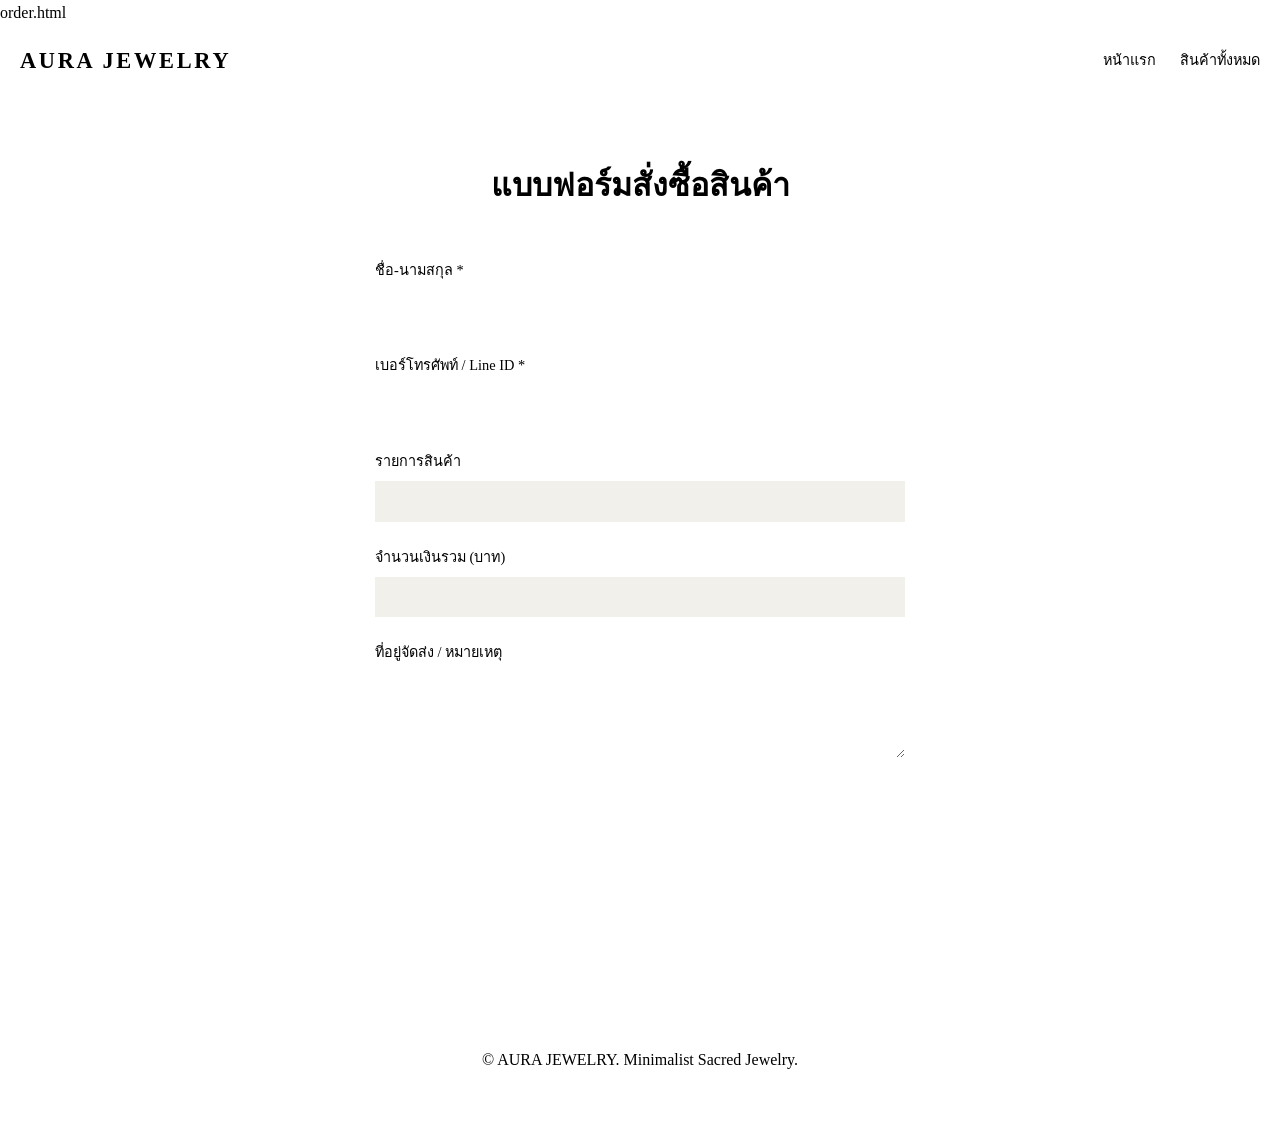
==== order.html @ 1c4c2a79 "Add files via upload" ====
order.html
<!DOCTYPE html>
<html lang="th">
<head>
  <meta charset="UTF-8">
  <meta name="viewport" content="width=device-width, initial-scale=1.0">
  <title>สั่งซื้อสินค้า | AURA JEWELRY</title>
  <link rel="stylesheet" href="style.css">
</head>
<body>
  <header class="site-header">
    <div class="container navbar">
      <a href="index.html" class="brand-title">AURA JEWELRY</a>
      <nav class="nav-links">
        <a href="index.html">หน้าแรก</a>
        <a href="product.html">สินค้าทั้งหมด</a>
      </nav>
    </div>
  </header>

  <main class="section-padding">
    <div class="container container-narrow">
      <h1 class="section-title">แบบฟอร์มสั่งซื้อสินค้า</h1>
      <div class="order-form-wrapper">
        <form id="orderForm">
          <div class="form-group">
            <label for="customerName" class="form-label">ชื่อ-นามสกุล *</label>
            <input type="text" id="customerName" class="form-control" required>
          </div>
          <div class="form-group">
            <label for="contact" class="form-label">เบอร์โทรศัพท์ / Line ID *</label>
            <input type="text" id="contact" class="form-control" required>
          </div>
          <div class="form-group">
            <label for="items" class="form-label">รายการสินค้า</label>
            <input type="text" id="items" class="form-control readonly-input" readonly>
          </div>
          <div class="form-group">
            <label for="total" class="form-label">จำนวนเงินรวม (บาท)</label>
            <input type="number" id="total" class="form-control readonly-input" readonly>
          </div>
          <div class="form-group">
            <label for="note" class="form-label">ที่อยู่จัดส่ง / หมายเหตุ</label>
            <textarea id="note" class="form-control" rows="4"></textarea>
          </div>
          <div id="form-status"></div>
          <button type="submit" class="btn btn-primary btn-full">ยืนยันสั่งซื้อ</button>
        </form>
      </div>
    </div>
  </main>

  <footer class="site-footer">
    <div class="container">
      <p>&copy; AURA JEWELRY. Minimalist Sacred Jewelry.</p>
    </div>
  </footer>
  <script src="script.js"></script>
</body>
</html>
---- style.css ----
style.css
:root {
  --color-bg-primary: #FAF9F6;
  --color-bg-surface: #FFFFFF;
  --color-primary: #D4AF37;
  --color-primary-hover: #B89320;
  --color-primary-light: #F9F3E3;
  --color-text-main: #2A2A2A;
  --color-text-muted: #666666;
  --color-border: #E8E5DF;

  --mood-career-bg: #EAE6F0;
  --mood-career-text: #4A3E56;
  --mood-love-bg: #FBEBEB;
  --mood-love-text: #703D3D;
  --mood-wealth-bg: #EAF0E6;
  --mood-wealth-text: #3D5438;
  --mood-peace-bg: #E6EEF0;
  --mood-peace-text: #384F54;

  --font-family-base: 'Plus Jakarta Sans', 'Prompt', -apple-system, BlinkMacSystemFont, sans-serif;
  --font-family-heading: 'Cormorant Garamond', 'Cinzel', 'Prompt', serif;

  --container-max-width: 1200px;
  --radius-sm: 6px;
  --radius-md: 12px;
  --radius-lg: 20px;
  --radius-pill: 50px;

  --shadow-soft: 0 10px 30px rgba(0, 0, 0, 0.03);
  --shadow-hover: 0 18px 40px rgba(212, 175, 55, 0.12);
  --transition-smooth: all 0.3s cubic-bezier(0.25, 0.8, 0.25, 1);
}

*, *::before, *::after {
  box-sizing: border-box;
  margin: 0;
  padding: 0;
}

body {
  font-family: var(--font-family-base);
  background-color: var(--color-bg-primary);
  color: var(--color-text-main);
  line-height: 1.6;
}

h1, h2, h3, h4, .brand-title {
  font-family: var(--font-family-heading);
  font-weight: 600;
  color: var(--color-text-main);
}

.section-title { font-size: 2rem; text-align: center; margin-bottom: 0.5rem; }
.section-subtitle { text-align: center; color: var(--color-text-muted); margin-bottom: 2.5rem; font-weight: 300; }
.container { width: 100%; max-width: var(--container-max-width); margin: 0 auto; padding: 0 1.25rem; }
.container-narrow { max-width: 650px; }
.section-padding { padding: 4rem 0; }

.btn {
  display: inline-flex; align-items: center; justify-content: center;
  padding: 0.75rem 1.75rem; font-size: 0.9rem; font-weight: 500;
  border-radius: var(--radius-pill); border: 1px solid transparent;
  cursor: pointer; transition: var(--transition-smooth); text-decoration: none;
}
.btn-primary { background-color: var(--color-primary); color: #FFFFFF; }
.btn-primary:hover { background-color: var(--color-primary-hover); transform: translateY(-2px); }
.btn-outline { background-color: transparent; border-color: var(--color-primary); color: var(--color-primary); }

.site-header { background-color: var(--color-bg-surface); border-bottom: 1px solid var(--color-border); position: sticky; top: 0; z-index: 100; }
.navbar { display: flex; justify-content: space-between; align-items: center; height: 70px; }
.brand-title { font-size: 1.4rem; letter-spacing: 0.12em; text-decoration: none; }
.nav-links { display: flex; gap: 1.5rem; }
.nav-links a { text-decoration: none; color: var(--color-text-muted); font-size: 0.9rem; }
.nav-links a.active { color: var(--color-primary); }

.hero-section { padding: 6rem 1.25rem; text-align: center; background: linear-gradient(180deg, var(--color-bg-surface) 0%, var(--color-bg-primary) 100%); }
.hero-title { font-size: 2.5rem; line-height: 1.3; margin-bottom: 1.5rem; }
.hero-description { font-size: 1rem; color: var(--color-text-muted); margin-bottom: 2.5rem; }

.mood-grid { display: grid; grid-template-columns: repeat(auto-fit, minmax(240px, 1fr)); gap: 1.5rem; }
.mood-card { background-color: var(--color-bg-surface); border: 1px solid var(--color-border); border-radius: var(--radius-md); padding: 2rem 1.5rem; text-decoration: none; color: var(--color-text-main); transition: var(--transition-smooth); }
.mood-card:hover { transform: translateY(-5px); border-color: var(--color-primary); box-shadow: var(--shadow-hover); }

.filter-group { display: flex; flex-wrap: wrap; justify-content: center; gap: 0.5rem; margin-bottom: 3rem; }
.btn-filter { background-color: var(--color-bg-surface); border: 1px solid var(--color-border); padding: 0.5rem 1.25rem; border-radius: var(--radius-pill); cursor: pointer; }
.btn-filter.active { background-color: var(--color-primary); color: #FFFFFF; border-color: var(--color-primary); }

.product-grid { display: grid; grid-template-columns: repeat(auto-fill, minmax(260px, 1fr)); gap: 2rem; }
.product-card { background-color: var(--color-bg-surface); border-radius: var(--radius-md); overflow: hidden; border: 1px solid var(--color-border); display: flex; flex-direction: column; }
.product-card__image-wrapper { position: relative; padding-top: 100%; background-color: #F5F4F0; }
.product-card__image { position: absolute; top: 0; left: 0; width: 100%; height: 100%; object-fit: cover; }
.product-card__body { padding: 1.25rem; display: flex; flex-direction: column; flex-grow: 1; }
.product-card__header { display: flex; justify-content: space-between; margin-bottom: 0.75rem; }
.product-card__title { font-size: 1.15rem; margin-bottom: 0.5rem; }
.product-card__description { font-size: 0.85rem; color: var(--color-text-muted); margin-bottom: 1.25rem; flex-grow: 1; }
.product-card__footer { display: flex; align-items: center; justify-content: space-between; padding-top: 0.75rem; border-top: 1px solid var(--color-border); }
.product-card__price { font-size: 1.1rem; font-weight: 600; }

.badge-mood { padding: 0.25rem 0.75rem; font-size: 0.7rem; font-weight: 600; text-transform: uppercase; border-radius: var(--radius-pill); }
.badge-mood--career { background-color: var(--mood-career-bg); color: var(--mood-career-text); }
.badge-mood--love { background-color: var(--mood-love-bg); color: var(--mood-love-text); }
.badge-mood--wealth { background-color: var(--mood-wealth-bg); color: var(--mood-wealth-text); }
.badge-mood--peace { background-color: var(--mood-peace-bg); color: var(--mood-peace-text); }

.order-form-wrapper { background-color: var(--color-bg-surface); border: 1px solid var(--color-border); border-radius: var(--radius-md); padding: 2.5rem; }
.form-group { margin-bottom: 1.5rem; }
.form-label { display: block; font-size: 0.9rem; margin-bottom: 0.5rem; }
.form-control { width: 100%; padding: 0.8rem 1rem; border: 1px solid var(--color-border); border-radius: var(--radius-sm); background-color: var(--color-bg-primary); }
.readonly-input { background-color: #F2F0EB; cursor: not-allowed; }
.btn-full { width: 100%; }

.thankyou-card { background-color: var(--color-bg-surface); border: 1px solid var(--color-border); border-radius: var(--radius-md); padding: 4rem 2rem; max-width: 600px; margin: 0 auto; text-align: center; }
.site-footer { background-color: var(--color-bg-surface); border-top: 1px solid var(--color-border); padding: 3rem 0; margin-top: 4rem; text-align: center; }

/* เพิ่มเติมสไตล์สำหรับ Hero Banner */
.hero-banner-wrapper {
  max-width: 800px;
  margin: 0 auto 2rem auto;
  border-radius: var(--radius-md);
  overflow: hidden;
  box-shadow: var(--shadow-soft);
}

.hero-image {
  width: 100%;
  height: auto;
  max-height: 400px;
  object-fit: cover;
  display: block;
}
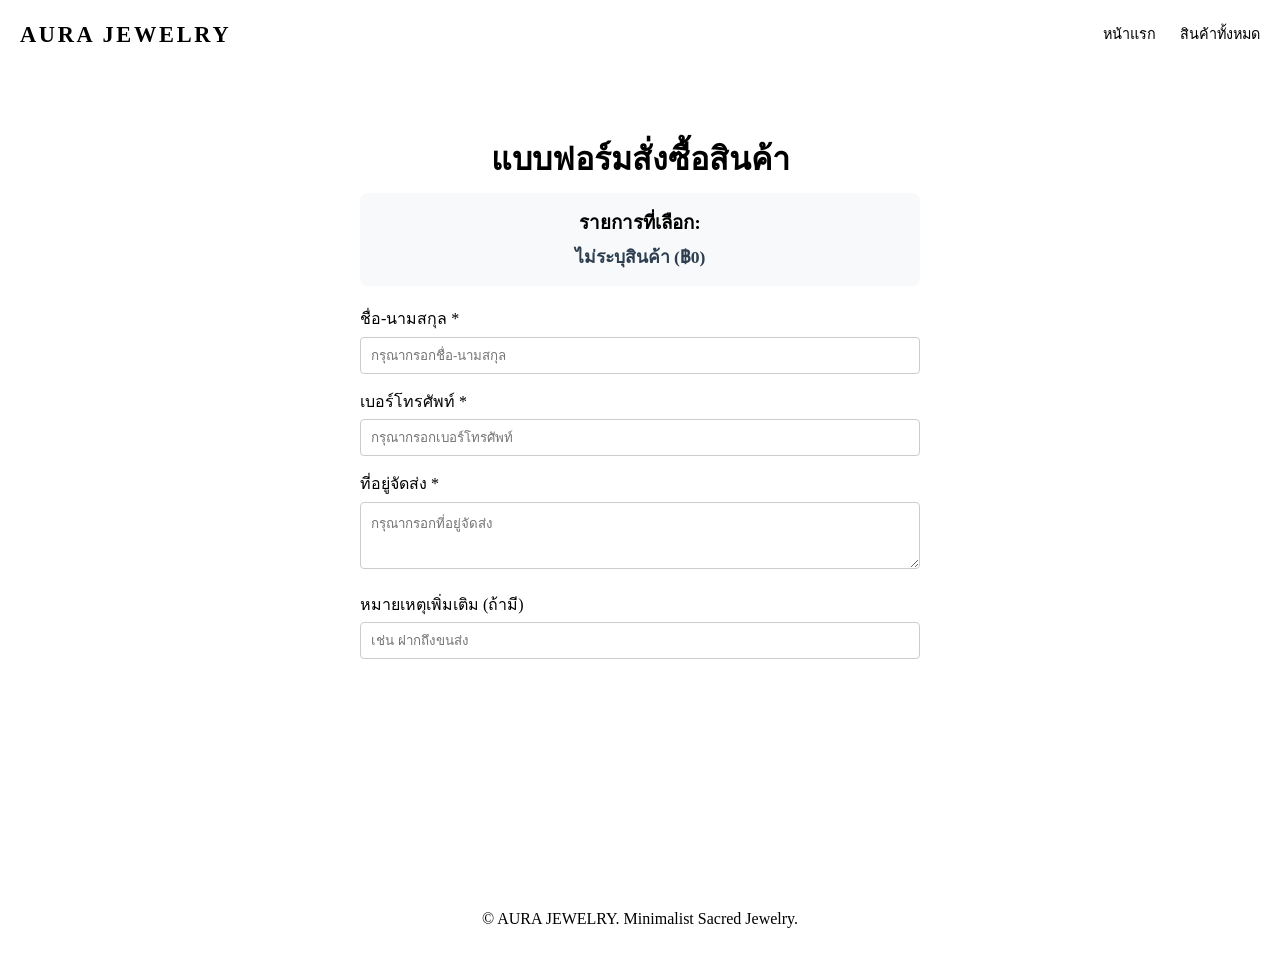
==== commit fe453be1: "Update order.html" ====
--- a/order.html
+++ b/order.html
@@ -1,4 +1,3 @@
-order.html
 <!DOCTYPE html>
 <html lang="th">
 <head>
@@ -19,34 +18,38 @@
   </header>
 
   <main class="section-padding">
-    <div class="container container-narrow">
+    <div class="container" style="max-width: 600px;">
       <h1 class="section-title">แบบฟอร์มสั่งซื้อสินค้า</h1>
-      <div class="order-form-wrapper">
-        <form id="orderForm">
-          <div class="form-group">
-            <label for="customerName" class="form-label">ชื่อ-นามสกุล *</label>
-            <input type="text" id="customerName" class="form-control" required>
-          </div>
-          <div class="form-group">
-            <label for="contact" class="form-label">เบอร์โทรศัพท์ / Line ID *</label>
-            <input type="text" id="contact" class="form-control" required>
-          </div>
-          <div class="form-group">
-            <label for="items" class="form-label">รายการสินค้า</label>
-            <input type="text" id="items" class="form-control readonly-input" readonly>
-          </div>
-          <div class="form-group">
-            <label for="total" class="form-label">จำนวนเงินรวม (บาท)</label>
-            <input type="number" id="total" class="form-control readonly-input" readonly>
-          </div>
-          <div class="form-group">
-            <label for="note" class="form-label">ที่อยู่จัดส่ง / หมายเหตุ</label>
-            <textarea id="note" class="form-control" rows="4"></textarea>
-          </div>
-          <div id="form-status"></div>
-          <button type="submit" class="btn btn-primary btn-full">ยืนยันสั่งซื้อ</button>
-        </form>
+      
+      <!-- แสดงชื่อสินค้าและราคาที่เลือก -->
+      <div style="background: #f8f9fa; padding: 15px; border-radius: 8px; margin-bottom: 20px; text-align: center;">
+        <h3 style="margin: 0 0 5px 0;">รายการที่เลือก:</h3>
+        <p id="displayItem" style="font-weight: bold; color: #2c3e50; font-size: 1.1rem;">กำลังโหลดข้อมูลสินค้า...</p>
       </div>
+
+      <form id="orderForm">
+        <div style="margin-bottom: 15px;">
+          <label for="customerName" style="display: block; margin-bottom: 5px;">ชื่อ-นามสกุล *</label>
+          <input type="text" id="customerName" name="customerName" required placeholder="กรุณากรอกชื่อ-นามสกุล" style="width: 100%; padding: 10px; border: 1px solid #ccc; border-radius: 4px;">
+        </div>
+
+        <div style="margin-bottom: 15px;">
+          <label for="contact" style="display: block; margin-bottom: 5px;">เบอร์โทรศัพท์ *</label>
+          <input type="tel" id="contact" name="contact" required placeholder="กรุณากรอกเบอร์โทรศัพท์" style="width: 100%; padding: 10px; border: 1px solid #ccc; border-radius: 4px;">
+        </div>
+
+        <div style="margin-bottom: 15px;">
+          <label for="address" style="display: block; margin-bottom: 5px;">ที่อยู่จัดส่ง *</label>
+          <textarea id="address" name="address" rows="3" required placeholder="กรุณากรอกที่อยู่จัดส่ง" style="width: 100%; padding: 10px; border: 1px solid #ccc; border-radius: 4px;"></textarea>
+        </div>
+
+        <div style="margin-bottom: 20px;">
+          <label for="note" style="display: block; margin-bottom: 5px;">หมายเหตุเพิ่มเติม (ถ้ามี)</label>
+          <input type="text" id="note" name="note" placeholder="เช่น ฝากถึงขนส่ง" style="width: 100%; padding: 10px; border: 1px solid #ccc; border-radius: 4px;">
+        </div>
+
+        <button type="submit" id="submitBtn" class="btn btn-primary" style="width: 100%; padding: 12px; font-size: 1rem; cursor: pointer;">ยืนยันการสั่งซื้อ</button>
+      </form>
     </div>
   </main>
 
@@ -55,6 +58,66 @@
       <p>&copy; AURA JEWELRY. Minimalist Sacred Jewelry.</p>
     </div>
   </footer>
-  <script src="script.js"></script>
+
+  <script>
+    // ดึงข้อมูลสินค้าและราคาจาก URL Parameters
+    const urlParams = new URLSearchParams(window.location.search);
+    const itemName = urlParams.get('item') || 'ไม่ระบุสินค้า';
+    const itemPrice = urlParams.get('price') || '0';
+
+    // แสดงชื่อสินค้าและราคาในฟอร์ม
+    const displayElement = document.getElementById('displayItem');
+    if (displayElement) {
+      displayElement.innerText = `${itemName} (฿${Number(itemPrice).toLocaleString()})`;
+    }
+
+    // URL ของ Google Apps Script Web App
+    const SCRIPT_URL = "https://script.google.com/macros/s/AKfycbxAeV1KvF0IOCs9_mkYVWj-bfBeUUg1ZDnvcImRXt-y-ZoX2BAaowQHmt9PK0uBRjSI/exec";
+
+    const orderForm = document.getElementById('orderForm');
+    if (orderForm) {
+      orderForm.addEventListener('submit', function(e) {
+        e.preventDefault();
+
+        const submitBtn = document.getElementById('submitBtn');
+        if (submitBtn) {
+          submitBtn.disabled = true;
+          submitBtn.innerText = 'กำลังส่งข้อมูล...';
+        }
+
+        // รวบรวมข้อมูลให้อิงตาม ID ในฟอร์ม
+        const formData = {
+          name: document.getElementById('customerName').value,
+          phone: document.getElementById('contact').value,
+          item: itemName,
+          price: itemPrice,
+          address: document.getElementById('address').value,
+          note: document.getElementById('note').value || '-'
+        };
+
+        // ส่งข้อมูลไปยัง Google Sheets
+        fetch(SCRIPT_URL, {
+          method: 'POST',
+          mode: 'no-cors',
+          headers: {
+            'Content-Type': 'application/json'
+          },
+          body: JSON.stringify(formData)
+        })
+        .then(() => {
+          // ส่งเรียบร้อย เปลี่ยนหน้าไป thankyou.html
+          window.location.href = 'thankyou.html';
+        })
+        .catch(error => {
+          console.error('Error!', error.message);
+          alert('เกิดข้อผิดพลาดในการส่งข้อมูล กรุณาลองใหม่อีกครั้ง');
+          if (submitBtn) {
+            submitBtn.disabled = false;
+            submitBtn.innerText = 'ยืนยันการสั่งซื้อ';
+          }
+        });
+      });
+    }
+  </script>
 </body>
 </html>
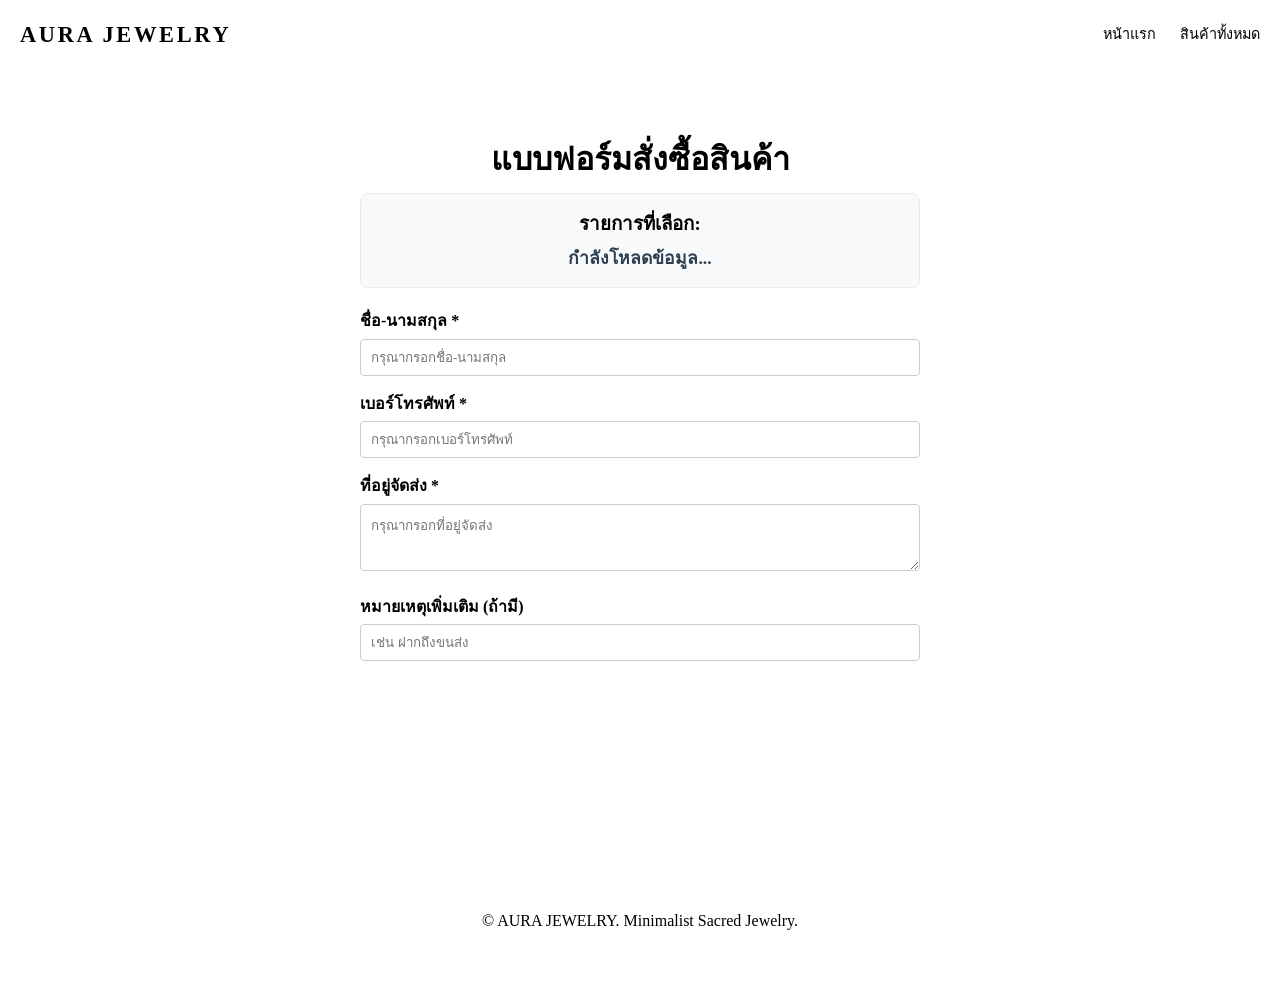
==== commit 81300452: "Update order.html" ====
--- a/order.html
+++ b/order.html
@@ -18,34 +18,33 @@
   </header>
 
   <main class="section-padding">
-    <div class="container" style="max-width: 600px;">
-      <h1 class="section-title">แบบฟอร์มสั่งซื้อสินค้า</h1>
+    <div class="container" style="max-width: 600px; margin: 0 auto;">
+      <h1 class="section-title" style="text-align: center;">แบบฟอร์มสั่งซื้อสินค้า</h1>
       
-      <!-- แสดงชื่อสินค้าและราคาที่เลือก -->
-      <div style="background: #f8f9fa; padding: 15px; border-radius: 8px; margin-bottom: 20px; text-align: center;">
+      <div style="background: #f8f9fa; padding: 15px; border-radius: 8px; margin-bottom: 20px; text-align: center; border: 1px solid #e9ecef;">
         <h3 style="margin: 0 0 5px 0;">รายการที่เลือก:</h3>
-        <p id="displayItem" style="font-weight: bold; color: #2c3e50; font-size: 1.1rem;">กำลังโหลดข้อมูลสินค้า...</p>
+        <p id="displayItem" style="font-weight: bold; color: #2c3e50; font-size: 1.1rem; margin:0;">กำลังโหลดข้อมูล...</p>
       </div>
 
       <form id="orderForm">
         <div style="margin-bottom: 15px;">
-          <label for="customerName" style="display: block; margin-bottom: 5px;">ชื่อ-นามสกุล *</label>
-          <input type="text" id="customerName" name="customerName" required placeholder="กรุณากรอกชื่อ-นามสกุล" style="width: 100%; padding: 10px; border: 1px solid #ccc; border-radius: 4px;">
+          <label for="customerName" style="display: block; margin-bottom: 5px; font-weight: bold;">ชื่อ-นามสกุล *</label>
+          <input type="text" id="customerName" name="customerName" required placeholder="กรุณากรอกชื่อ-นามสกุล" style="width: 100%; padding: 10px; border: 1px solid #ccc; border-radius: 4px; box-sizing: border-box;">
         </div>
 
         <div style="margin-bottom: 15px;">
-          <label for="contact" style="display: block; margin-bottom: 5px;">เบอร์โทรศัพท์ *</label>
-          <input type="tel" id="contact" name="contact" required placeholder="กรุณากรอกเบอร์โทรศัพท์" style="width: 100%; padding: 10px; border: 1px solid #ccc; border-radius: 4px;">
+          <label for="contact" style="display: block; margin-bottom: 5px; font-weight: bold;">เบอร์โทรศัพท์ *</label>
+          <input type="tel" id="contact" name="contact" required placeholder="กรุณากรอกเบอร์โทรศัพท์" style="width: 100%; padding: 10px; border: 1px solid #ccc; border-radius: 4px; box-sizing: border-box;">
         </div>
 
         <div style="margin-bottom: 15px;">
-          <label for="address" style="display: block; margin-bottom: 5px;">ที่อยู่จัดส่ง *</label>
-          <textarea id="address" name="address" rows="3" required placeholder="กรุณากรอกที่อยู่จัดส่ง" style="width: 100%; padding: 10px; border: 1px solid #ccc; border-radius: 4px;"></textarea>
+          <label for="address" style="display: block; margin-bottom: 5px; font-weight: bold;">ที่อยู่จัดส่ง *</label>
+          <textarea id="address" name="address" rows="3" required placeholder="กรุณากรอกที่อยู่จัดส่ง" style="width: 100%; padding: 10px; border: 1px solid #ccc; border-radius: 4px; box-sizing: border-box;"></textarea>
         </div>
 
         <div style="margin-bottom: 20px;">
-          <label for="note" style="display: block; margin-bottom: 5px;">หมายเหตุเพิ่มเติม (ถ้ามี)</label>
-          <input type="text" id="note" name="note" placeholder="เช่น ฝากถึงขนส่ง" style="width: 100%; padding: 10px; border: 1px solid #ccc; border-radius: 4px;">
+          <label for="note" style="display: block; margin-bottom: 5px; font-weight: bold;">หมายเหตุเพิ่มเติม (ถ้ามี)</label>
+          <input type="text" id="note" name="note" placeholder="เช่น ฝากถึงขนส่ง" style="width: 100%; padding: 10px; border: 1px solid #ccc; border-radius: 4px; box-sizing: border-box;">
         </div>
 
         <button type="submit" id="submitBtn" class="btn btn-primary" style="width: 100%; padding: 12px; font-size: 1rem; cursor: pointer;">ยืนยันการสั่งซื้อ</button>
@@ -53,70 +52,29 @@
     </div>
   </main>
 
+  <div id="successModal" style="display: none; position: fixed; top: 0; left: 0; width: 100%; height: 100%; background: rgba(0,0,0,0.5); z-index: 1000; justify-content: center; align-items: center;">
+    <div style="background: #fff; padding: 30px; border-radius: 12px; max-width: 400px; width: 85%; text-align: center; box-shadow: 0 5px 15px rgba(0,0,0,0.3); animation: fadeIn 0.3s ease-in-out;">
+      <div style="font-size: 50px; color: #27ae60; margin-bottom: 10px;">✓</div>
+      <h2 style="margin-bottom: 10px; color: #2c3e50;">สั่งซื้อสำเร็จ!</h2>
+      <p style="color: #666; margin-bottom: 20px; font-size: 0.95rem;">ส่งข้อมูลการสั่งซื้อเรียบร้อยแล้ว!<br>ขอบคุณที่อุดหนุนสินค้า AURA JEWELRY ครับ</p>
+      <button onclick="closeModal()" class="btn btn-primary" style="width: 100%; padding: 10px; cursor: pointer; border: none; font-size: 1rem;">ตกลง / กลับหน้าหลัก</button>
+    </div>
+  </div>
+
   <footer class="site-footer">
     <div class="container">
       <p>&copy; AURA JEWELRY. Minimalist Sacred Jewelry.</p>
     </div>
   </footer>
 
+  <script src="script.js"></script>
   <script>
-    // ดึงข้อมูลสินค้าและราคาจาก URL Parameters
-    const urlParams = new URLSearchParams(window.location.search);
-    const itemName = urlParams.get('item') || 'ไม่ระบุสินค้า';
-    const itemPrice = urlParams.get('price') || '0';
+    document.addEventListener("DOMContentLoaded", function () {
+      initOrderForm();
+    });
 
-    // แสดงชื่อสินค้าและราคาในฟอร์ม
-    const displayElement = document.getElementById('displayItem');
-    if (displayElement) {
-      displayElement.innerText = `${itemName} (฿${Number(itemPrice).toLocaleString()})`;
-    }
-
-    // URL ของ Google Apps Script Web App
-    const SCRIPT_URL = "https://script.google.com/macros/s/AKfycbxAeV1KvF0IOCs9_mkYVWj-bfBeUUg1ZDnvcImRXt-y-ZoX2BAaowQHmt9PK0uBRjSI/exec";
-
-    const orderForm = document.getElementById('orderForm');
-    if (orderForm) {
-      orderForm.addEventListener('submit', function(e) {
-        e.preventDefault();
-
-        const submitBtn = document.getElementById('submitBtn');
-        if (submitBtn) {
-          submitBtn.disabled = true;
-          submitBtn.innerText = 'กำลังส่งข้อมูล...';
-        }
-
-        // รวบรวมข้อมูลให้อิงตาม ID ในฟอร์ม
-        const formData = {
-          name: document.getElementById('customerName').value,
-          phone: document.getElementById('contact').value,
-          item: itemName,
-          price: itemPrice,
-          address: document.getElementById('address').value,
-          note: document.getElementById('note').value || '-'
-        };
-
-        // ส่งข้อมูลไปยัง Google Sheets
-        fetch(SCRIPT_URL, {
-          method: 'POST',
-          mode: 'no-cors',
-          headers: {
-            'Content-Type': 'application/json'
-          },
-          body: JSON.stringify(formData)
-        })
-        .then(() => {
-          // ส่งเรียบร้อย เปลี่ยนหน้าไป thankyou.html
-          window.location.href = 'thankyou.html';
-        })
-        .catch(error => {
-          console.error('Error!', error.message);
-          alert('เกิดข้อผิดพลาดในการส่งข้อมูล กรุณาลองใหม่อีกครั้ง');
-          if (submitBtn) {
-            submitBtn.disabled = false;
-            submitBtn.innerText = 'ยืนยันการสั่งซื้อ';
-          }
-        });
-      });
+    function closeModal() {
+      window.location.href = 'index.html';
     }
   </script>
 </body>
